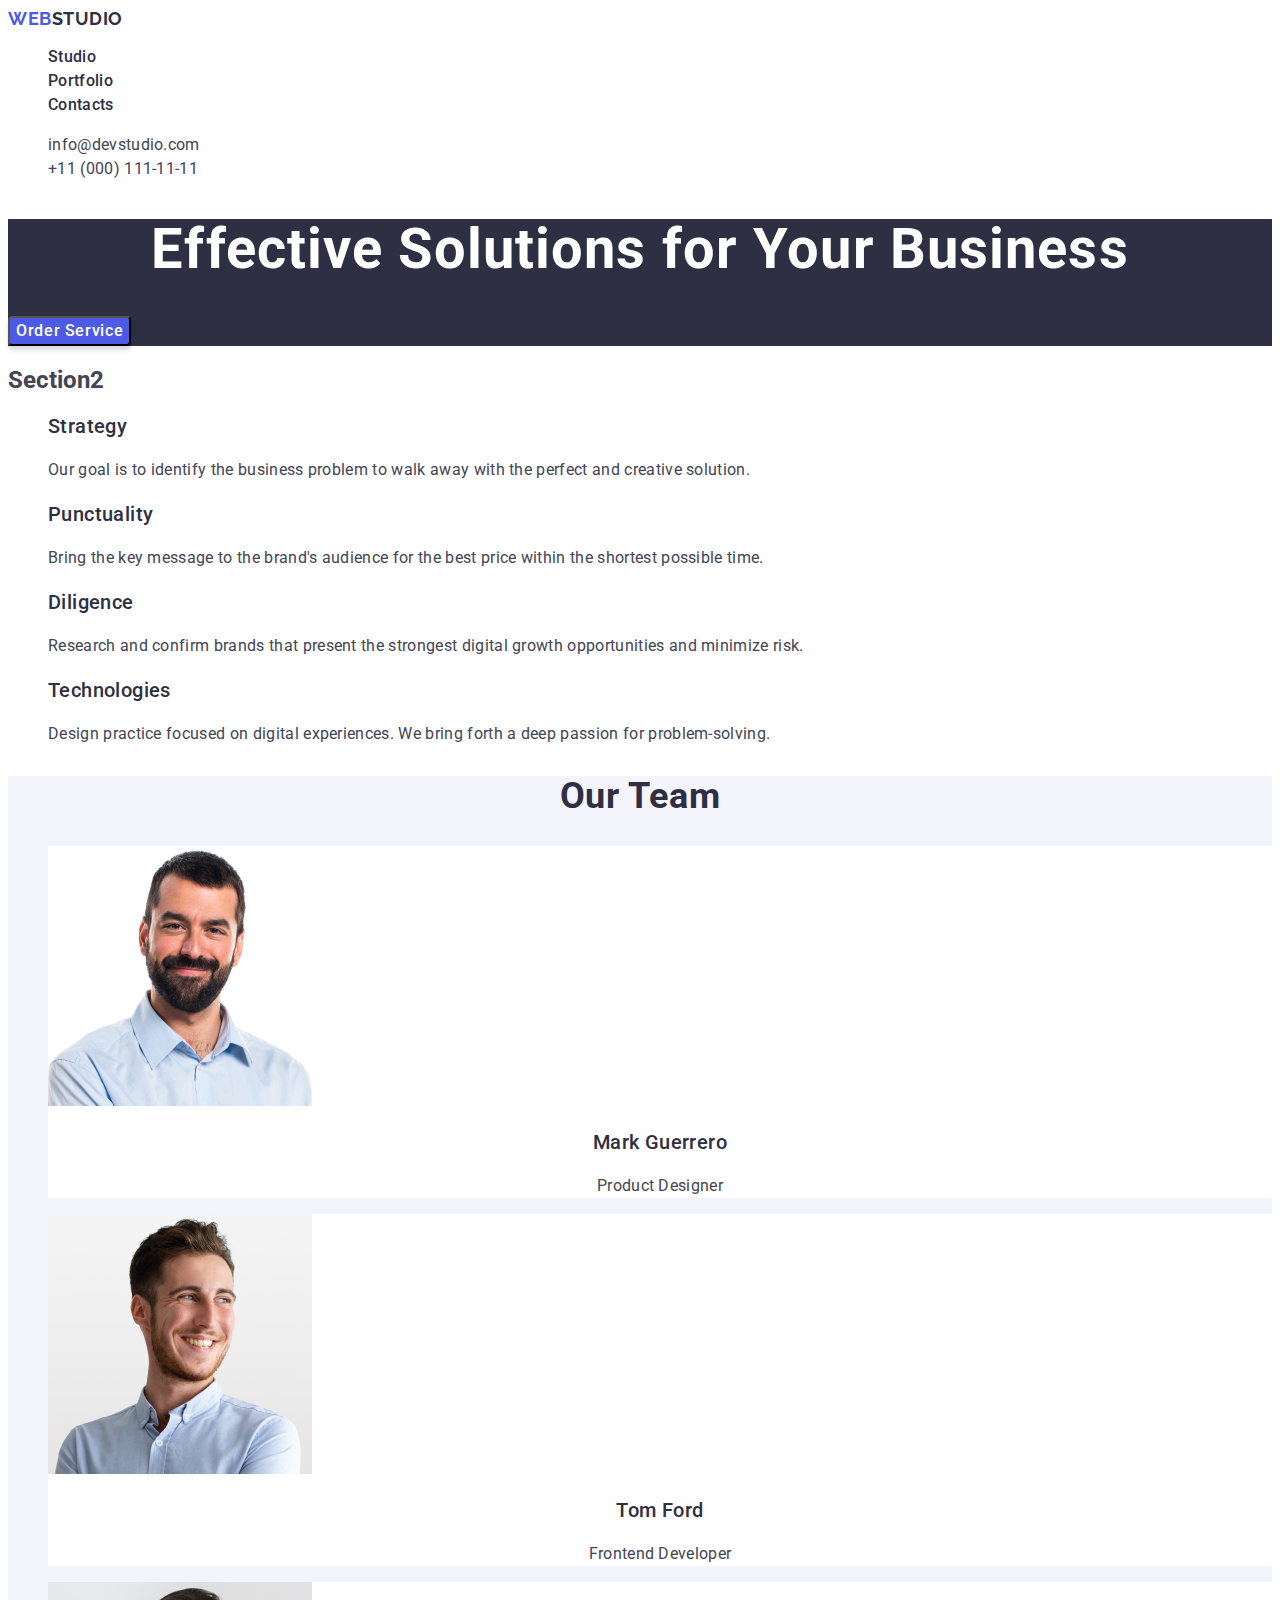
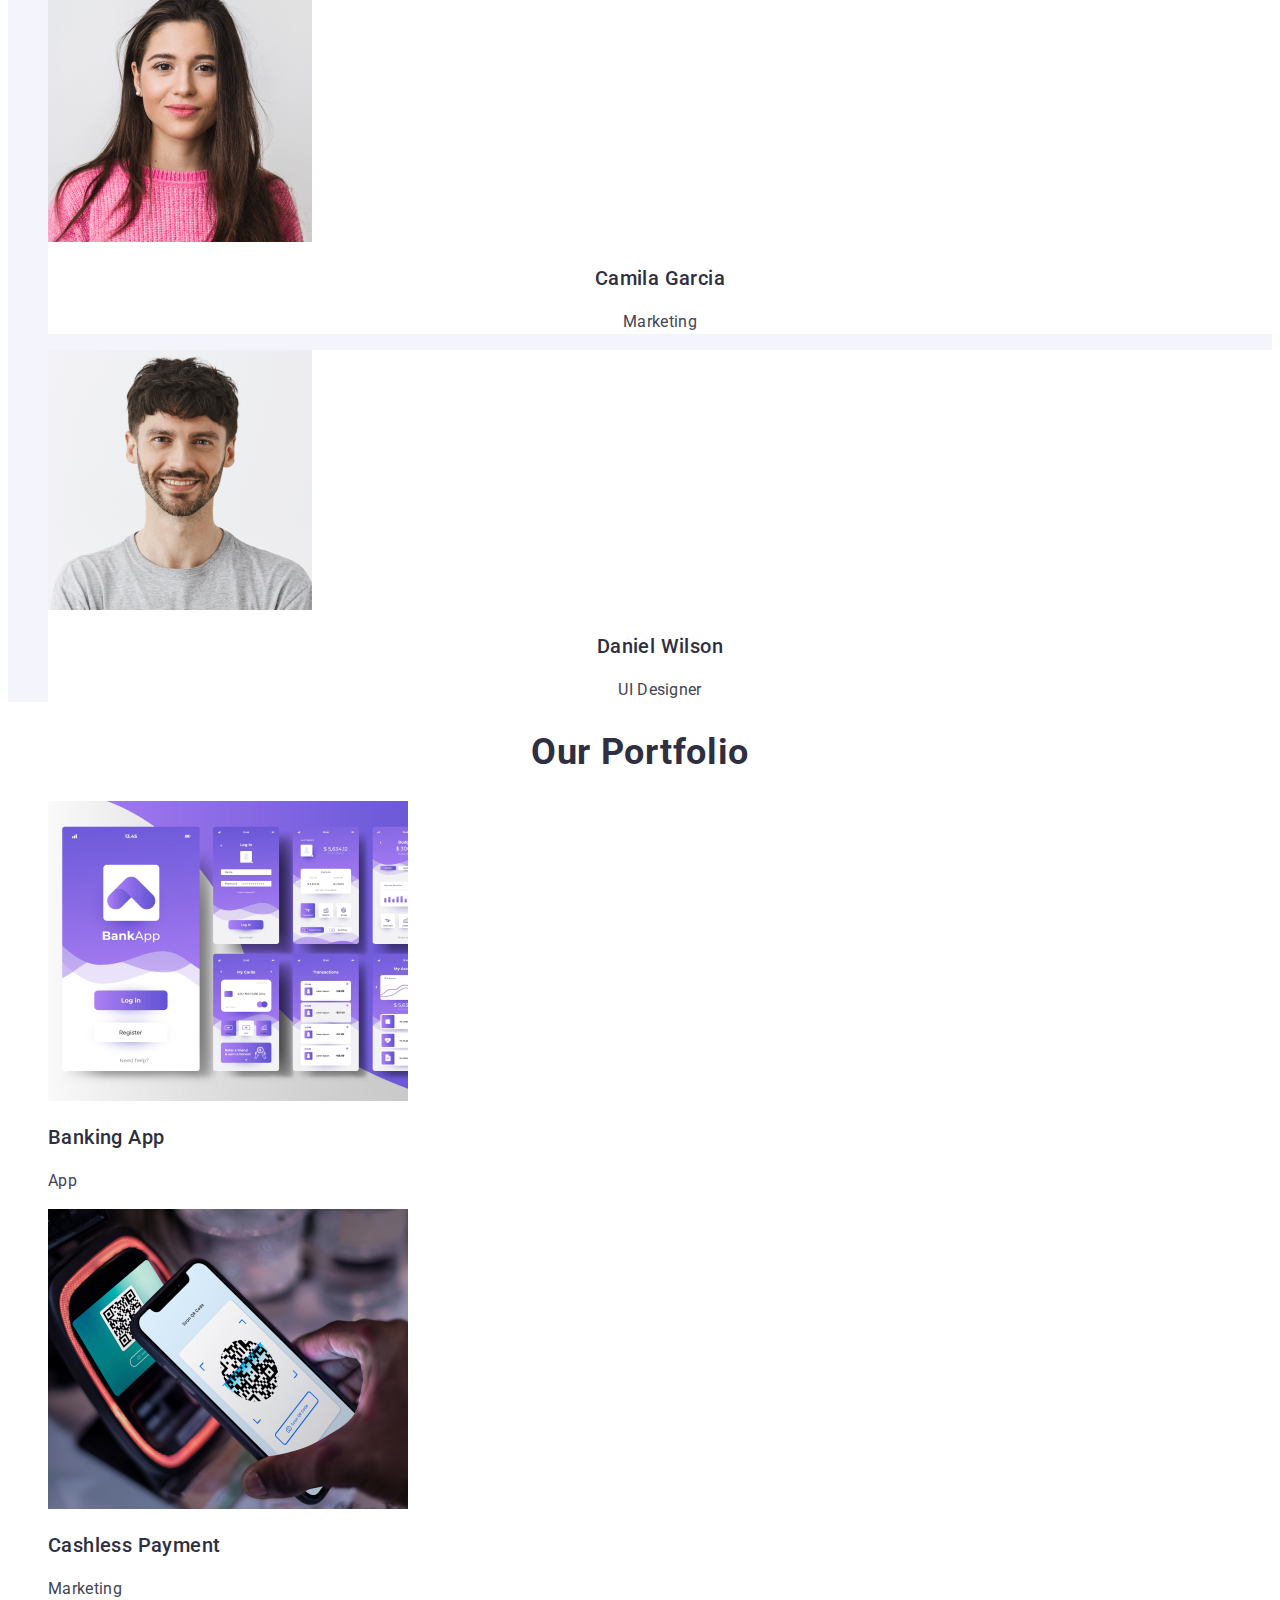
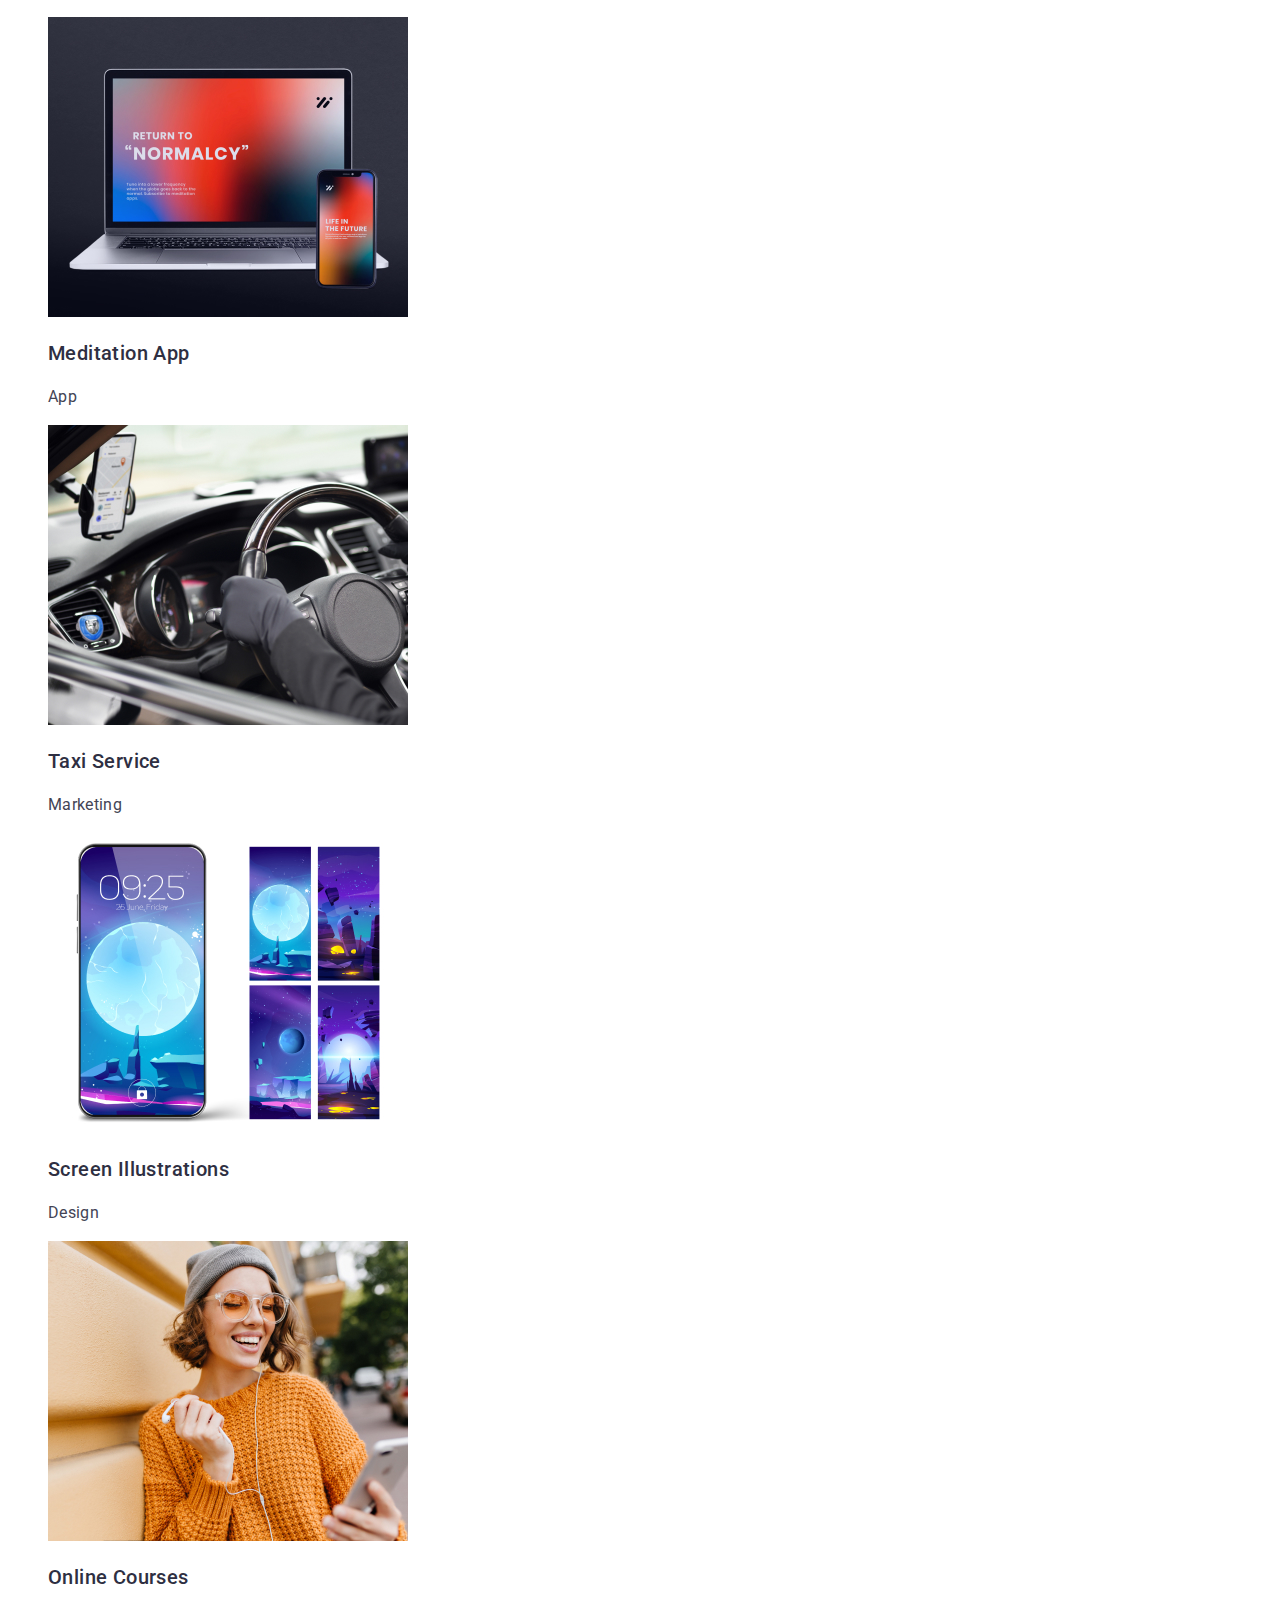
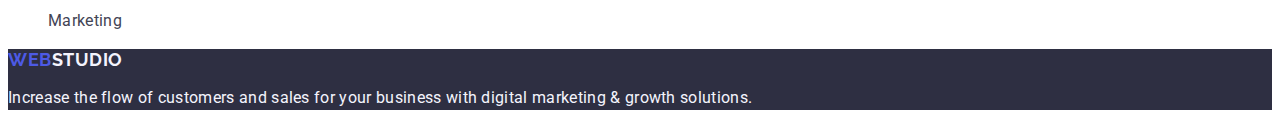
==== index.html @ 625af100 "hw-2" ====
<!DOCTYPE html>
<html lang="en">
  <head>
    <meta charset="UTF-8" />
    <meta name="viewport" content="width=device-width, initial-scale=1.0" />
    <title>Document</title>
    <link rel="preconnect" href="https://fonts.googleapis.com" />
    <link rel="preconnect" href="https://fonts.gstatic.com" crossorigin />
    <link
      href="https://fonts.googleapis.com/css2?family=Raleway:wght@700&family=Roboto:wght@400;500;700&display=swap"
      rel="stylesheet" />
    <link rel="stylesheet" href="./css/styles.css" />
  </head>
  <body>
    <!-- Section0 -->
    <header>
      <nav>
        <a class="logo-one-part" href="./index.html"
          >Web<span class="logo-two-part">Studio</span>
        </a>
        <ul>
          <li><a class="header-li" href="./index.html">Studio</a></li>
          <li><a class="header-li" href="./index.html">Portfolio</a></li>
          <li><a class="header-li" href="./index.html">Contacts</a></li>
        </ul>
      </nav>
      <!-- Address -->
      <address class="header-address-decor">
        <ul>
          <li>
            <a class="header-address" href="mailto:info@devstudio.com"
              >info@devstudio.com</a
            >
          </li>
          <li>
            <a class="header-address" href="tel:+110001111111"
              >+11 (000) 111-11-11</a
            >
          </li>
        </ul>
      </address>
    </header>
    <main>
      <!-- Section1 buton -->
      <section class="section1-decor">
        <h1 class="section1-text">Effective Solutions for Your Business</h1>
        <button class="button" type="button">Order Service</button>
      </section>
      <!-- Section2 -->
      <section>
        <h2>Section2</h2>
        <ul>
          <li>
            <h3 class="section2-text-h3">Strategy</h3>
            <p class="section2-text">
              Our goal is to identify the business problem to walk away with the
              perfect and creative solution.
            </p>
          </li>
          <li>
            <h3 class="section2-text-h3">Punctuality</h3>
            <p class="section2-text">
              Bring the key message to the brand's audience for the best price
              within the shortest possible time.
            </p>
          </li>
          <li>
            <h3 class="section2-text-h3">Diligence</h3>
            <p class="section2-text">
              Research and confirm brands that present the strongest digital
              growth opportunities and minimize risk.
            </p>
          </li>
          <li>
            <h3 class="section2-text-h3">Technologies</h3>
            <p class="section2-text">
              Design practice focused on digital experiences. We bring forth a
              deep passion for problem-solving.
            </p>
          </li>
        </ul>
      </section>
      <!-- Section3 -->
      <section class="section3-decor">
        <h2 class="section3-text-h2">Our Team</h2>

        <ul>
          <li class="section3-fon">
            <img
              src="./images/img.jpg"
              alt="Mark Guerrero"
              width="264"
              height="260" />
            <h3 class="section3-text-h3">Mark Guerrero</h3>
            <p class="section3-text">Product Designer</p>
          </li>
          <li class="section3-fon">
            <img
              src="./images/img-2.jpg"
              alt="Tom Ford"
              width="264"
              height="260" />
            <h3 class="section3-text-h3">Tom Ford</h3>
            <p class="section3-text">Frontend Developer</p>
          </li>
          <li class="section3-fon">
            <img
              src="./images/img-3.jpg"
              alt="Camila Garcia"
              width="264"
              height="260" />
            <h3 class="section3-text-h3">Camila Garcia</h3>
            <p class="section3-text">Marketing</p>
          </li>
          <li class="section3-fon">
            <img
              src="./images/img-4.jpg"
              alt="Daniel Wilson"
              width="264"
              height="260" />
            <h3 class="section3-text-h3">Daniel Wilson</h3>
            <p class="section3-text">UI Designer</p>
          </li>
        </ul>
      </section>
      <!-- Section4 -->
      <section>
        <h2 class="section4-text-h2">Our Portfolio</h2>
        <ul>
          <li>
            <img
              src="./images/BankingApp.jpg"
              alt="Banking App"
              width="360px"
              height="300px" />
            <h3 class="section4-text-h3">Banking App</h3>
            <p class="section4-text">App</p>
          </li>
        </ul>
        <ul>
          <li>
            <img
              src="./images/CashlessPayment.jpg"
              alt="Cashless Payment"
              width="360px"
              height="300px" />
            <h3 class="section4-text-h3">Cashless Payment</h3>
            <p class="section4-text">Marketing</p>
          </li>
        </ul>
        <ul>
          <li>
            <img
              src="./images/MeditationApp.jpg"
              alt="Meditation App"
              width="360px"
              height="300px" />
            <h3 class="section4-text-h3">Meditation App</h3>
            <p class="section4-text">App</p>
          </li>
        </ul>
        <ul>
          <li>
            <img
              src="./images/TaxiService.jpg"
              alt="Taxi Service"
              width="360px"
              height="300px" />
            <h3 class="section4-text-h3">Taxi Service</h3>
            <p class="section4-text">Marketing</p>
          </li>
        </ul>
        <ul>
          <li>
            <img
              src="./images/ScreenIllustrations.jpg"
              alt="Screen Illustrations"
              width="360px"
              height="300px" />
            <h3 class="section4-text-h3">Screen Illustrations</h3>
            <p class="section4-text">Design</p>
          </li>
        </ul>
        <ul>
          <li>
            <img
              src="./images/OnlineCourses.jpg"
              alt="Online Courses"
              width="360px"
              height="300px" />
            <h3 class="section4-text-h3">Online Courses</h3>
            <p class="section4-text">Marketing</p>
          </li>
        </ul>
      </section>
    </main>
    <!-- Section 5 -->
    <footer class="section5-decor">
      <a class="logo-one-part" href="./index.html"
        >Web<span class="logo-two-part-white">Studio</span>
      </a>
      <p class="section5-text">
        Increase the flow of customers and sales for your business with digital
        marketing & growth solutions.
      </p>
    </footer>
  </body>
</html>
---- css/styles.css ----
body{
  font-family: "Roboto", sans-serif;
  color:#434455;
  background-color:#FFFFFF;
}

a{
  text-decoration: none;
}

li{
  list-style-type: none;
}
  
/* logo and li */

.logo-one-part{
color: #4D5AE5;
font-family: "Raleway" , sans-serif;
font-size: 18px;
font-weight: 700;
line-height: 21px;
letter-spacing: 0.54px;
text-transform: uppercase;

}

.logo-two-part{
color: #2E2F42;
font-family: "Raleway", sans-serif;
font-size: 18px;
font-weight: 700;
line-height: 21px;
letter-spacing: 0.54px;
text-transform: uppercase;
}

.header-li{
color: #2E2F42;
font-size: 16px;
font-weight: 500;
line-height: 24px;
letter-spacing: 0.32px;
}

/* address */

.header-address-decor{
font-style: normal;
}

.header-address{
color: #434455;
font-size: 16px;
font-weight: 400;
line-height: 24px;
letter-spacing: 0.32px;
}
/* section1 Button */

.section1-decor{
background-color: #2E2F42;
}

.section1-text{
color:#FFF;
text-align: center;
font-size: 56px;
font-weight: 700;
line-height: 60px;
letter-spacing: 1.12px;

}

.button{
background-color: #4d5ae5;
color: #FFF;
font-family:"Roboto", sans-serif;
font-size: 16px;
font-weight: 500;
line-height: 24px;
letter-spacing: 0.64px;
border-radius: 4px;
box-shadow: 0px 4px 4px 0px rgba(0, 0, 0, 0.15);
}

/* Section2 */

.section2-text-h3{
color: #2E2F42;
font-size: 20px;
font-weight: 500;
line-height: 24px;
letter-spacing: 0.4px;
}

.section2-text{
color: #434455;
font-size: 16px;
font-weight: 400;
line-height: 24px;
letter-spacing: 0.32px;
}

/* Section3 */
.section3-decor{
background-color: #F4F4FD;
}

 .section3-fon{
background-color: #FFF ;
 }

.section3-text-h2 {
color: #2E2F42;
text-align: center;
font-size: 36px;
font-weight: 700;
line-height: 40px;
letter-spacing: 0.72px;
text-transform: capitalize;
}
.section3-text-h3 {
color:#2E2F42;
text-align: center;
font-size: 20px;
font-weight: 500;
line-height: 24px;
letter-spacing: 0.4px;
}
.section3-text {
color: #434455;
text-align: center;
font-size: 16px;
font-weight: 400;
line-height: 24px;
letter-spacing: 0.32px;
}
/* Section4 */

.section4-text-h2 {
color: #2E2F42;
text-align: center;
font-size: 36px;
font-weight: 700;
line-height: 40px;
letter-spacing: 0.72px;
text-transform: capitalize;
}
.section4-text-h3 {
color:#2E2F42;
font-size: 20px;
font-weight: 500;
line-height: 24px;
letter-spacing: 0.4px;
}
.section4-text {
color: #434455;
font-size: 16px;
font-weight: 400;
line-height: 24px;
letter-spacing: 0.32px;
}

/* Section5 */

.section5-decor{
background:  #2E2F42;
}

.logo-two-part-white {
color: #F4F4FD;
font-size: 18px;
font-weight: 700;
line-height: 21px;
letter-spacing: 0.54px;
text-transform: uppercase;
}
.section5-text {
color:  #F4F4FD;
font-size: 16px;
font-weight: 400;
line-height: 24px;
letter-spacing: 0.32px;
}
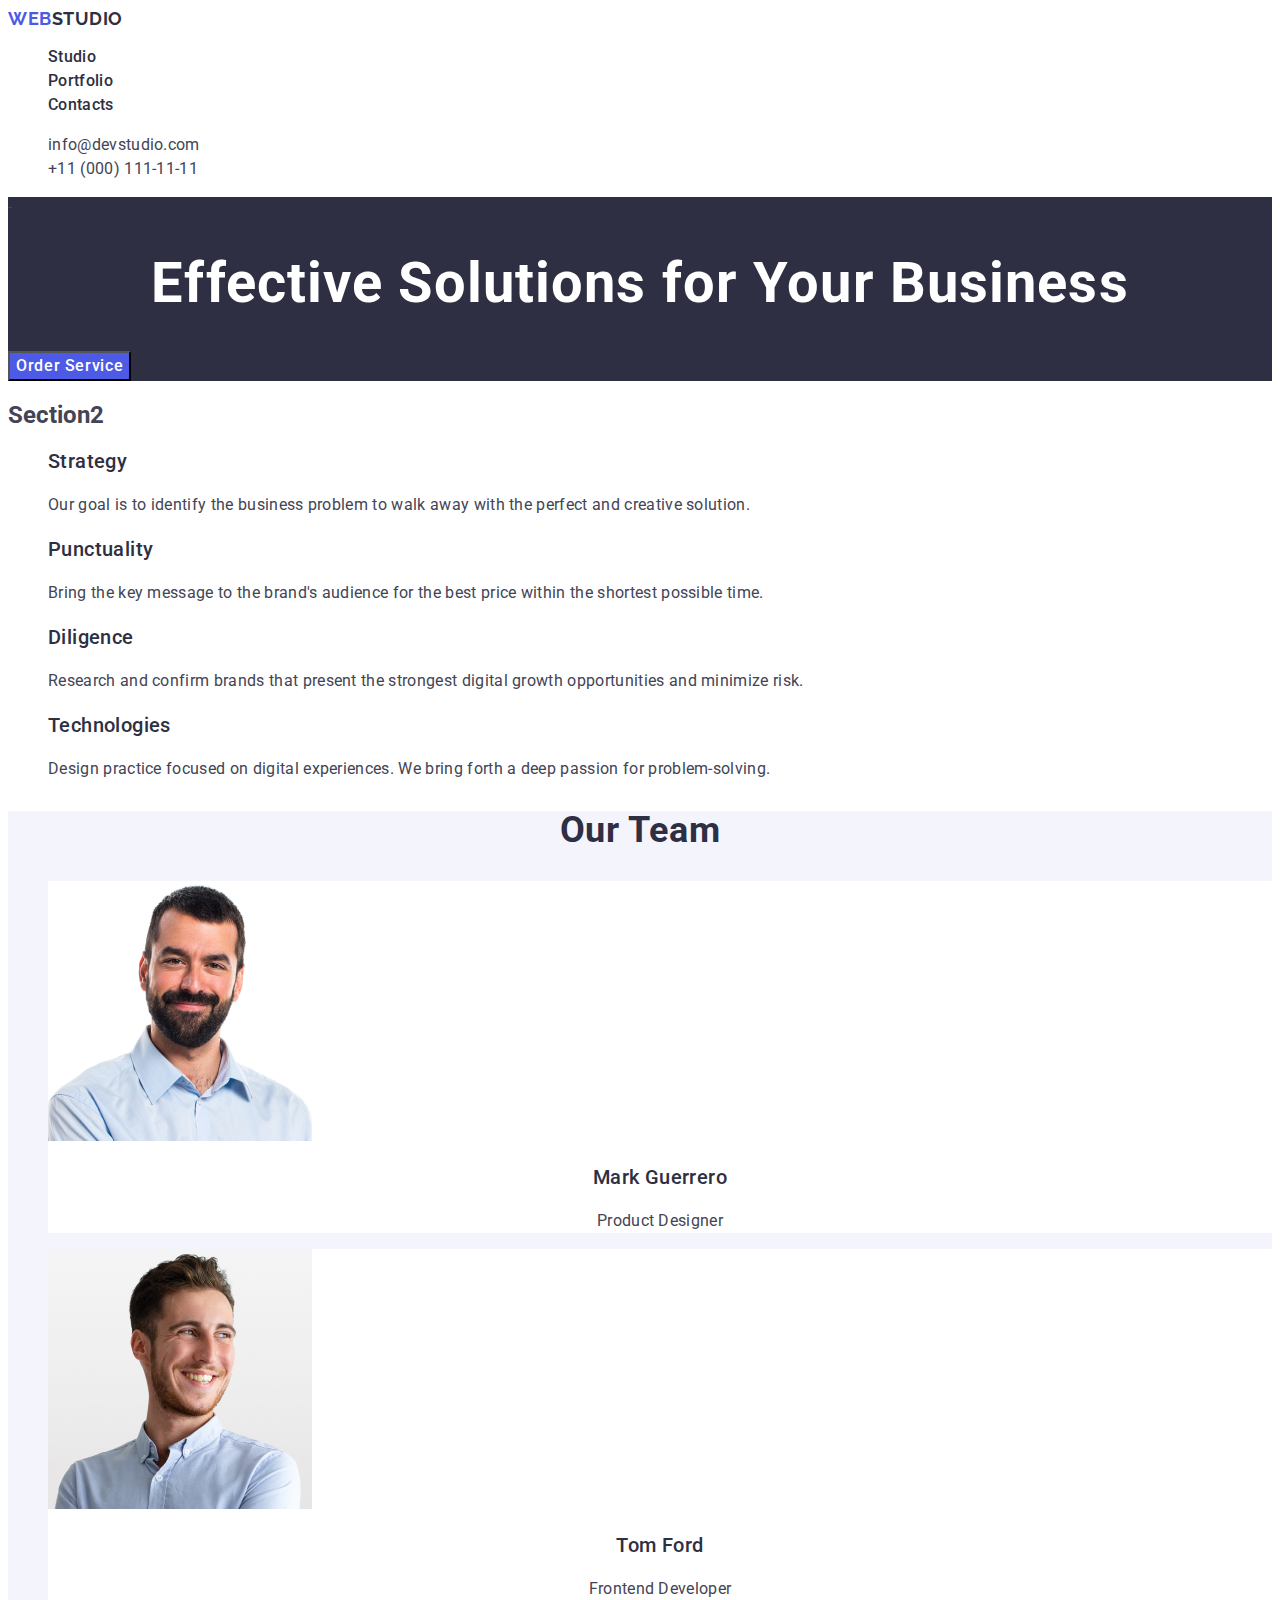
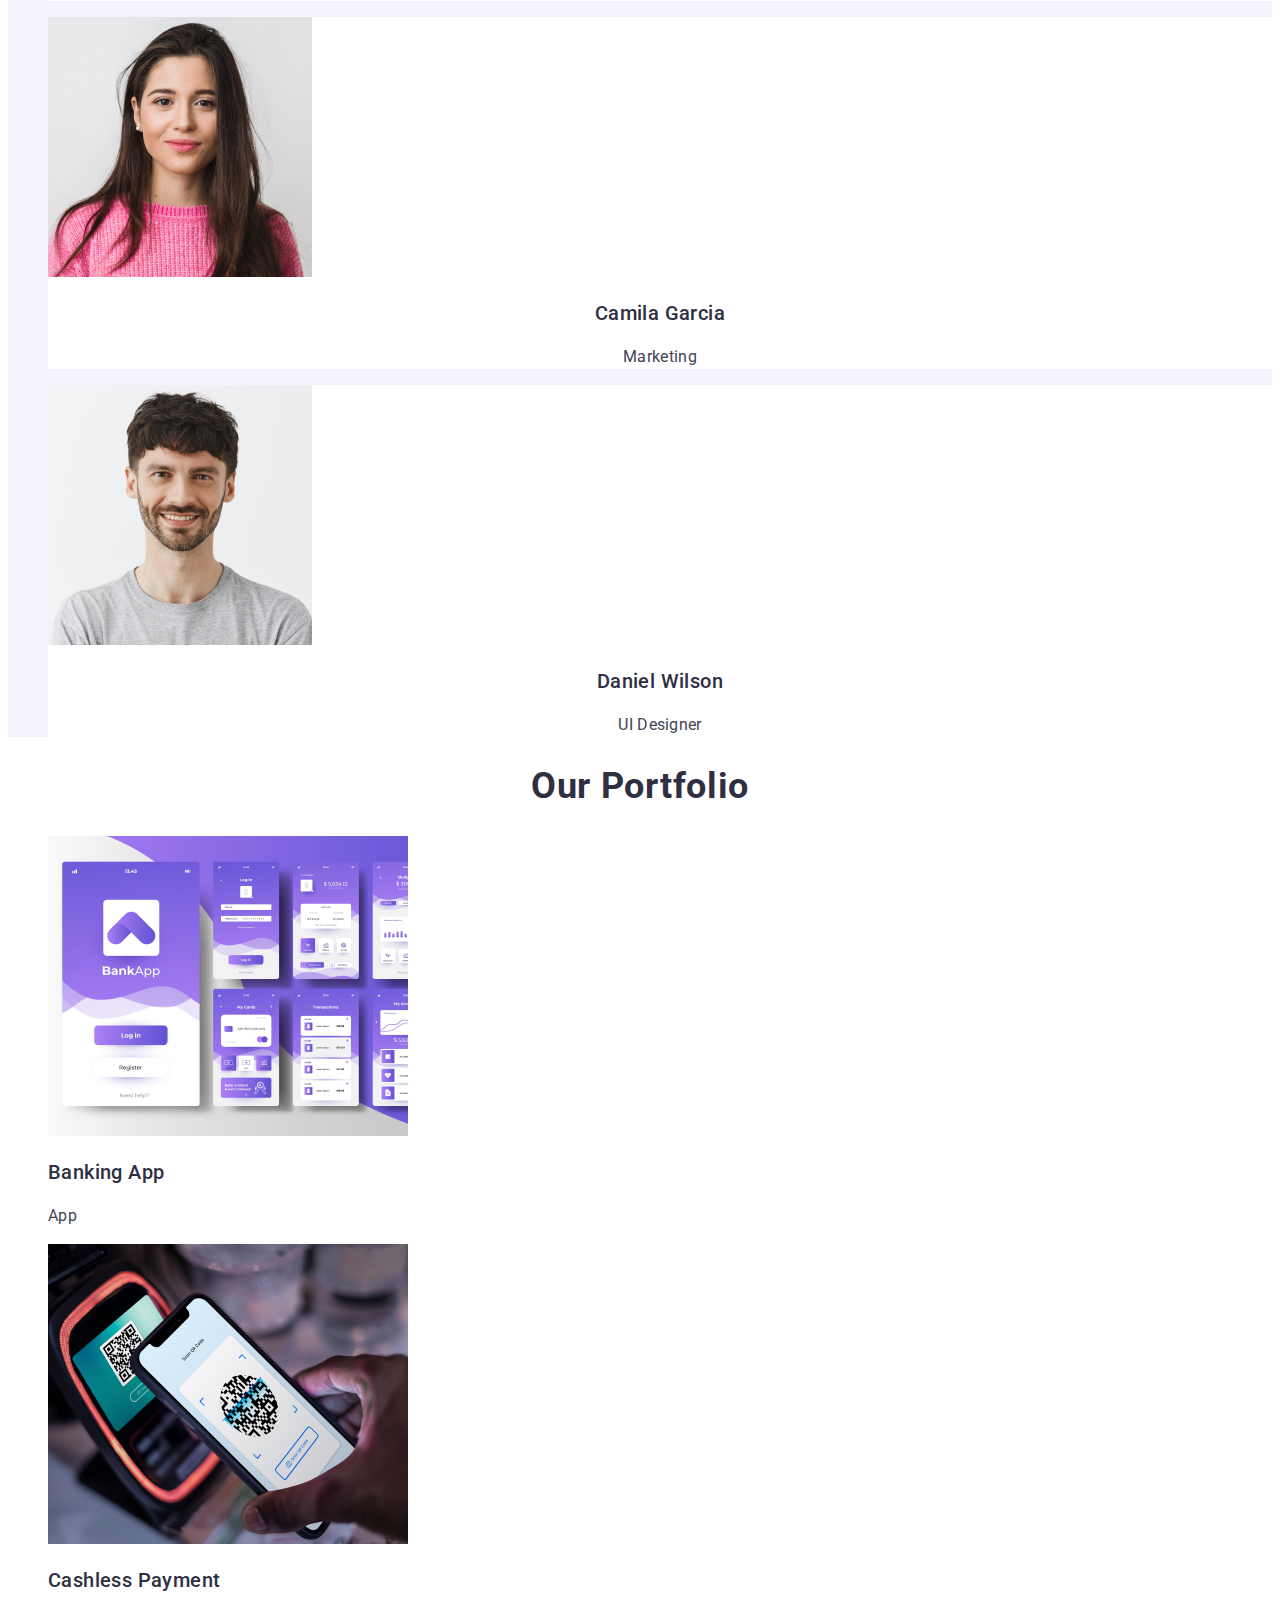
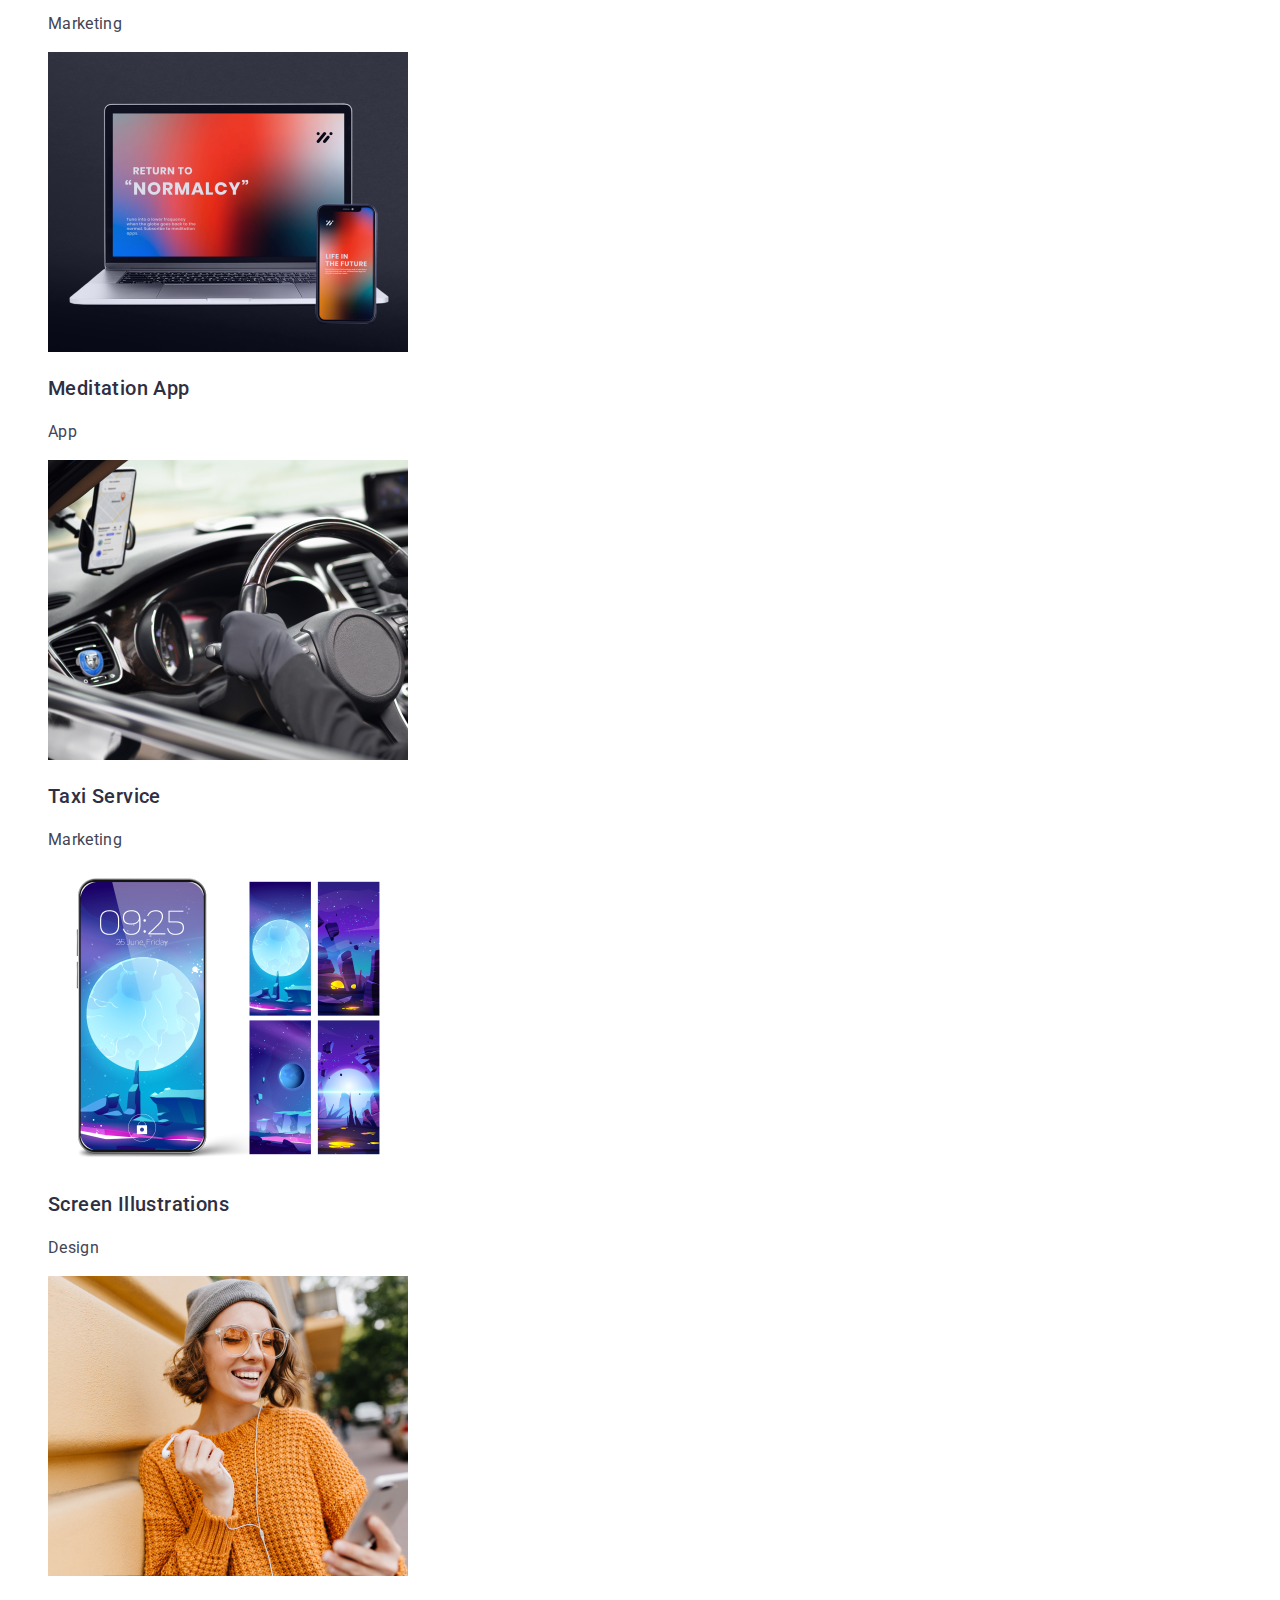
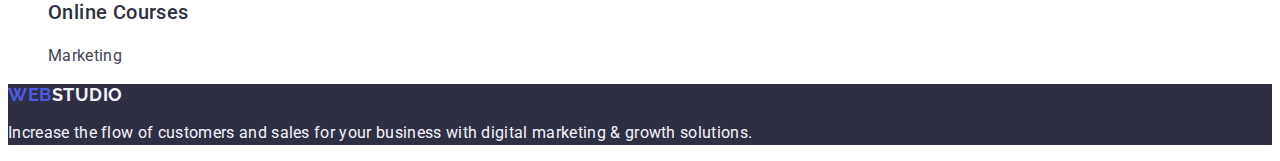
==== commit 83584b76: "123" ====
--- a/index.html
+++ b/index.html
@@ -20,8 +20,8 @@
         </a>
         <ul>
           <li><a class="header-li" href="./index.html">Studio</a></li>
-          <li><a class="header-li" href="./index.html">Portfolio</a></li>
-          <li><a class="header-li" href="./index.html">Contacts</a></li>
+          <li><a class="header-li" href="">Portfolio</a></li>
+          <li><a class="header-li" href="">Contacts</a></li>
         </ul>
       </nav>
       <!-- Address -->
@@ -42,8 +42,9 @@
     </header>
     <main>
       <!-- Section1 buton -->
-      <section class="section1-decor">
-        <h1 class="section1-text">Effective Solutions for Your Business</h1>
+      <section class="section-one-decor">
+        -
+        <h1 class="section-one-text">Effective Solutions for Your Business</h1>
         <button class="button" type="button">Order Service</button>
       </section>
       <!-- Section2 -->
@@ -51,29 +52,29 @@
         <h2>Section2</h2>
         <ul>
           <li>
-            <h3 class="section2-text-h3">Strategy</h3>
-            <p class="section2-text">
+            <h3 class="section-two-text-hhh">Strategy</h3>
+            <p class="section-two-text">
               Our goal is to identify the business problem to walk away with the
               perfect and creative solution.
             </p>
           </li>
           <li>
-            <h3 class="section2-text-h3">Punctuality</h3>
-            <p class="section2-text">
+            <h3 class="section-two-text-hhh">Punctuality</h3>
+            <p class="section-two-text">
               Bring the key message to the brand's audience for the best price
               within the shortest possible time.
             </p>
           </li>
           <li>
-            <h3 class="section2-text-h3">Diligence</h3>
-            <p class="section2-text">
+            <h3 class="section-two-text-hhh">Diligence</h3>
+            <p class="section-two-text">
               Research and confirm brands that present the strongest digital
               growth opportunities and minimize risk.
             </p>
           </li>
           <li>
-            <h3 class="section2-text-h3">Technologies</h3>
-            <p class="section2-text">
+            <h3 class="section-two-text-hhh">Technologies</h3>
+            <p class="section-two-text">
               Design practice focused on digital experiences. We bring forth a
               deep passion for problem-solving.
             </p>
@@ -81,45 +82,45 @@
         </ul>
       </section>
       <!-- Section3 -->
-      <section class="section3-decor">
-        <h2 class="section3-text-h2">Our Team</h2>
+      <section class="section-three-decor">
+        <h2 class="section-three-text-hh">Our Team</h2>
 
         <ul>
-          <li class="section3-fon">
+          <li class="section-three-fon">
             <img
               src="./images/img.jpg"
               alt="Mark Guerrero"
               width="264"
               height="260" />
-            <h3 class="section3-text-h3">Mark Guerrero</h3>
-            <p class="section3-text">Product Designer</p>
-          </li>
-          <li class="section3-fon">
+            <h3 class="section-three-text-hhh">Mark Guerrero</h3>
+            <p class="section-three-text">Product Designer</p>
+          </li>
+          <li class="section-three-fon">
             <img
               src="./images/img-2.jpg"
               alt="Tom Ford"
               width="264"
               height="260" />
-            <h3 class="section3-text-h3">Tom Ford</h3>
-            <p class="section3-text">Frontend Developer</p>
-          </li>
-          <li class="section3-fon">
+            <h3 class="section-three-text-hhh">Tom Ford</h3>
+            <p class="section-three-text">Frontend Developer</p>
+          </li>
+          <li class="section-three-fon">
             <img
               src="./images/img-3.jpg"
               alt="Camila Garcia"
               width="264"
               height="260" />
-            <h3 class="section3-text-h3">Camila Garcia</h3>
-            <p class="section3-text">Marketing</p>
-          </li>
-          <li class="section3-fon">
+            <h3 class="section-three-text-hhh">Camila Garcia</h3>
+            <p class="section-three-text">Marketing</p>
+          </li>
+          <li class="section-three-fon">
             <img
               src="./images/img-4.jpg"
               alt="Daniel Wilson"
               width="264"
               height="260" />
-            <h3 class="section3-text-h3">Daniel Wilson</h3>
-            <p class="section3-text">UI Designer</p>
+            <h3 class="section-three-text-hhh">Daniel Wilson</h3>
+            <p class="section-three-text">UI Designer</p>
           </li>
         </ul>
       </section>
@@ -195,11 +196,11 @@
       </section>
     </main>
     <!-- Section 5 -->
-    <footer class="section5-decor">
+    <footer class="section-five-decor">
       <a class="logo-one-part" href="./index.html"
         >Web<span class="logo-two-part-white">Studio</span>
       </a>
-      <p class="section5-text">
+      <p class="section-five-text">
         Increase the flow of customers and sales for your business with digital
         marketing & growth solutions.
       </p>
--- a/css/styles.css
+++ b/css/styles.css
@@ -19,7 +19,7 @@
 font-family: "Raleway" , sans-serif;
 font-size: 18px;
 font-weight: 700;
-line-height: 21px;
+line-height: 1.17;
 letter-spacing: 0.54px;
 text-transform: uppercase;
 
@@ -30,7 +30,7 @@
 font-family: "Raleway", sans-serif;
 font-size: 18px;
 font-weight: 700;
-line-height: 21px;
+line-height: 1.17;
 letter-spacing: 0.54px;
 text-transform: uppercase;
 }
@@ -43,6 +43,13 @@
 letter-spacing: 0.32px;
 }
 
+.header-li:hover,
+.header-li:focus{
+  color: #404BBF;
+  font-size: 16px;
+  font-weight: 500;
+  }
+
 /* address */
 
 .header-address-decor{
@@ -56,19 +63,25 @@
 line-height: 24px;
 letter-spacing: 0.32px;
 }
+.header-address:hover,
+.header-address:focus{
+color: #404BBF;
+font-size: 16px;
+font-weight: 500;
+}
 /* section1 Button */
 
-.section1-decor{
+.section-one-decor{
 background-color: #2E2F42;
 }
 
-.section1-text{
+.section-one-text{
 color:#FFF;
 text-align: center;
 font-size: 56px;
 font-weight: 700;
-line-height: 60px;
-letter-spacing: 1.12px;
+line-height: 1.07;
+letter-spacing: 0.02em;
 
 }
 
@@ -78,15 +91,22 @@
 font-family:"Roboto", sans-serif;
 font-size: 16px;
 font-weight: 500;
-line-height: 24px;
-letter-spacing: 0.64px;
-border-radius: 4px;
-box-shadow: 0px 4px 4px 0px rgba(0, 0, 0, 0.15);
+line-height: 1.5;
+letter-spacing: 0.04em;
+cursor: pointer;
+}
+
+.button:hover, 
+.button:focus{
+  background-color: #404bbf;
+  color: #fff;
+  font-size: 16px;
+  font-weight: 500;
 }
 
 /* Section2 */
 
-.section2-text-h3{
+.section-two-text-hhh{
 color: #2E2F42;
 font-size: 20px;
 font-weight: 500;
@@ -94,7 +114,7 @@
 letter-spacing: 0.4px;
 }
 
-.section2-text{
+.section-two-text{
 color: #434455;
 font-size: 16px;
 font-weight: 400;
@@ -103,15 +123,42 @@
 }
 
 /* Section3 */
-.section3-decor{
+.section-three-decor{
 background-color: #F4F4FD;
 }
 
- .section3-fon{
+ .section-three-fon{
 background-color: #FFF ;
  }
 
-.section3-text-h2 {
+.section-three-text-hh {
+color: #2E2F42;
+text-align: center;
+font-size: 36px;
+font-weight: 700;
+line-height: 1.11;
+letter-spacing: 0.72px;
+text-transform: capitalize;
+}
+.section-three-text-hhh {
+color:#2E2F42;
+text-align: center;
+font-size: 20px;
+font-weight: 500;
+line-height: 24px;
+letter-spacing: 0.4px;
+}
+.section-three-text {
+color: #434455;
+text-align: center;
+font-size: 16px;
+font-weight: 400;
+line-height: 24px;
+letter-spacing: 0.32px;
+}
+/* Section4 */
+
+.section4-text-h2 {
 color: #2E2F42;
 text-align: center;
 font-size: 36px;
@@ -120,33 +167,6 @@
 letter-spacing: 0.72px;
 text-transform: capitalize;
 }
-.section3-text-h3 {
-color:#2E2F42;
-text-align: center;
-font-size: 20px;
-font-weight: 500;
-line-height: 24px;
-letter-spacing: 0.4px;
-}
-.section3-text {
-color: #434455;
-text-align: center;
-font-size: 16px;
-font-weight: 400;
-line-height: 24px;
-letter-spacing: 0.32px;
-}
-/* Section4 */
-
-.section4-text-h2 {
-color: #2E2F42;
-text-align: center;
-font-size: 36px;
-font-weight: 700;
-line-height: 40px;
-letter-spacing: 0.72px;
-text-transform: capitalize;
-}
 .section4-text-h3 {
 color:#2E2F42;
 font-size: 20px;
@@ -164,7 +184,7 @@
 
 /* Section5 */
 
-.section5-decor{
+.section-five-decor{
 background:  #2E2F42;
 }
 
@@ -176,7 +196,7 @@
 letter-spacing: 0.54px;
 text-transform: uppercase;
 }
-.section5-text {
+.section-five-text {
 color:  #F4F4FD;
 font-size: 16px;
 font-weight: 400;
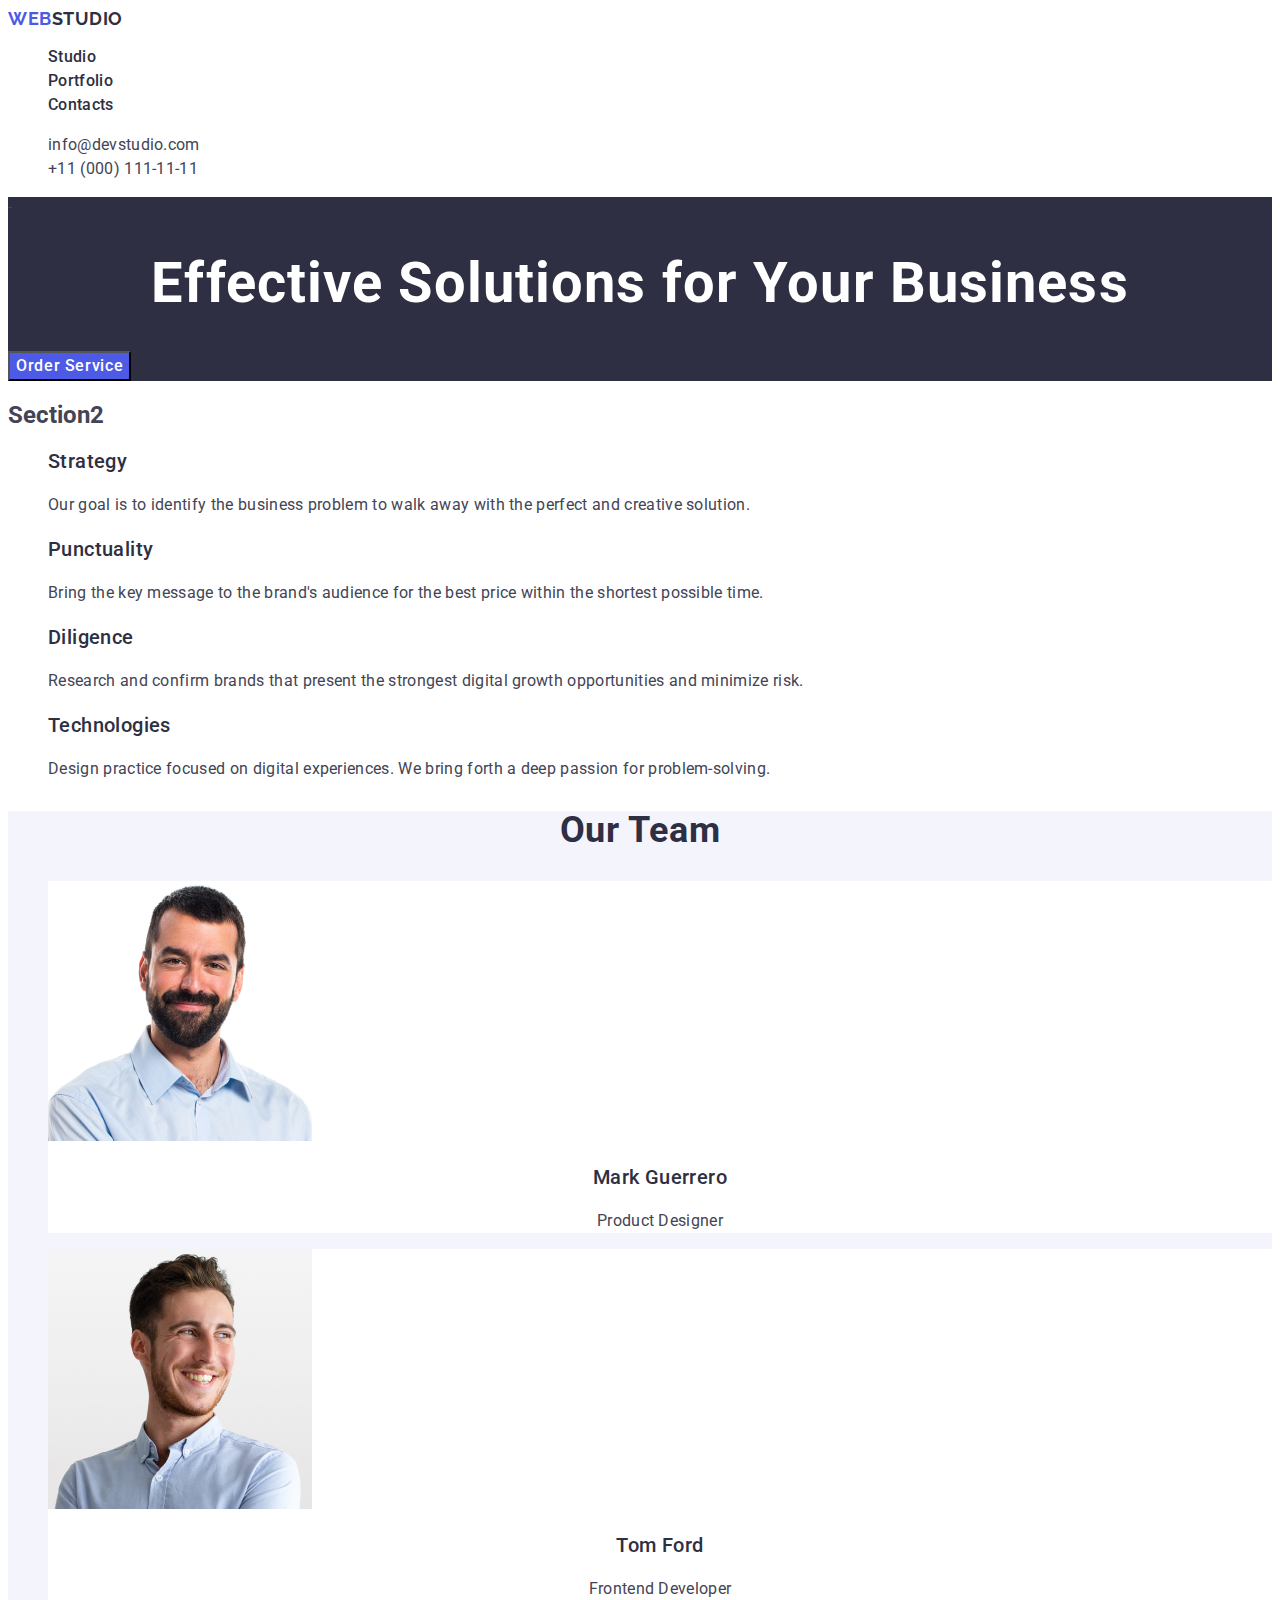
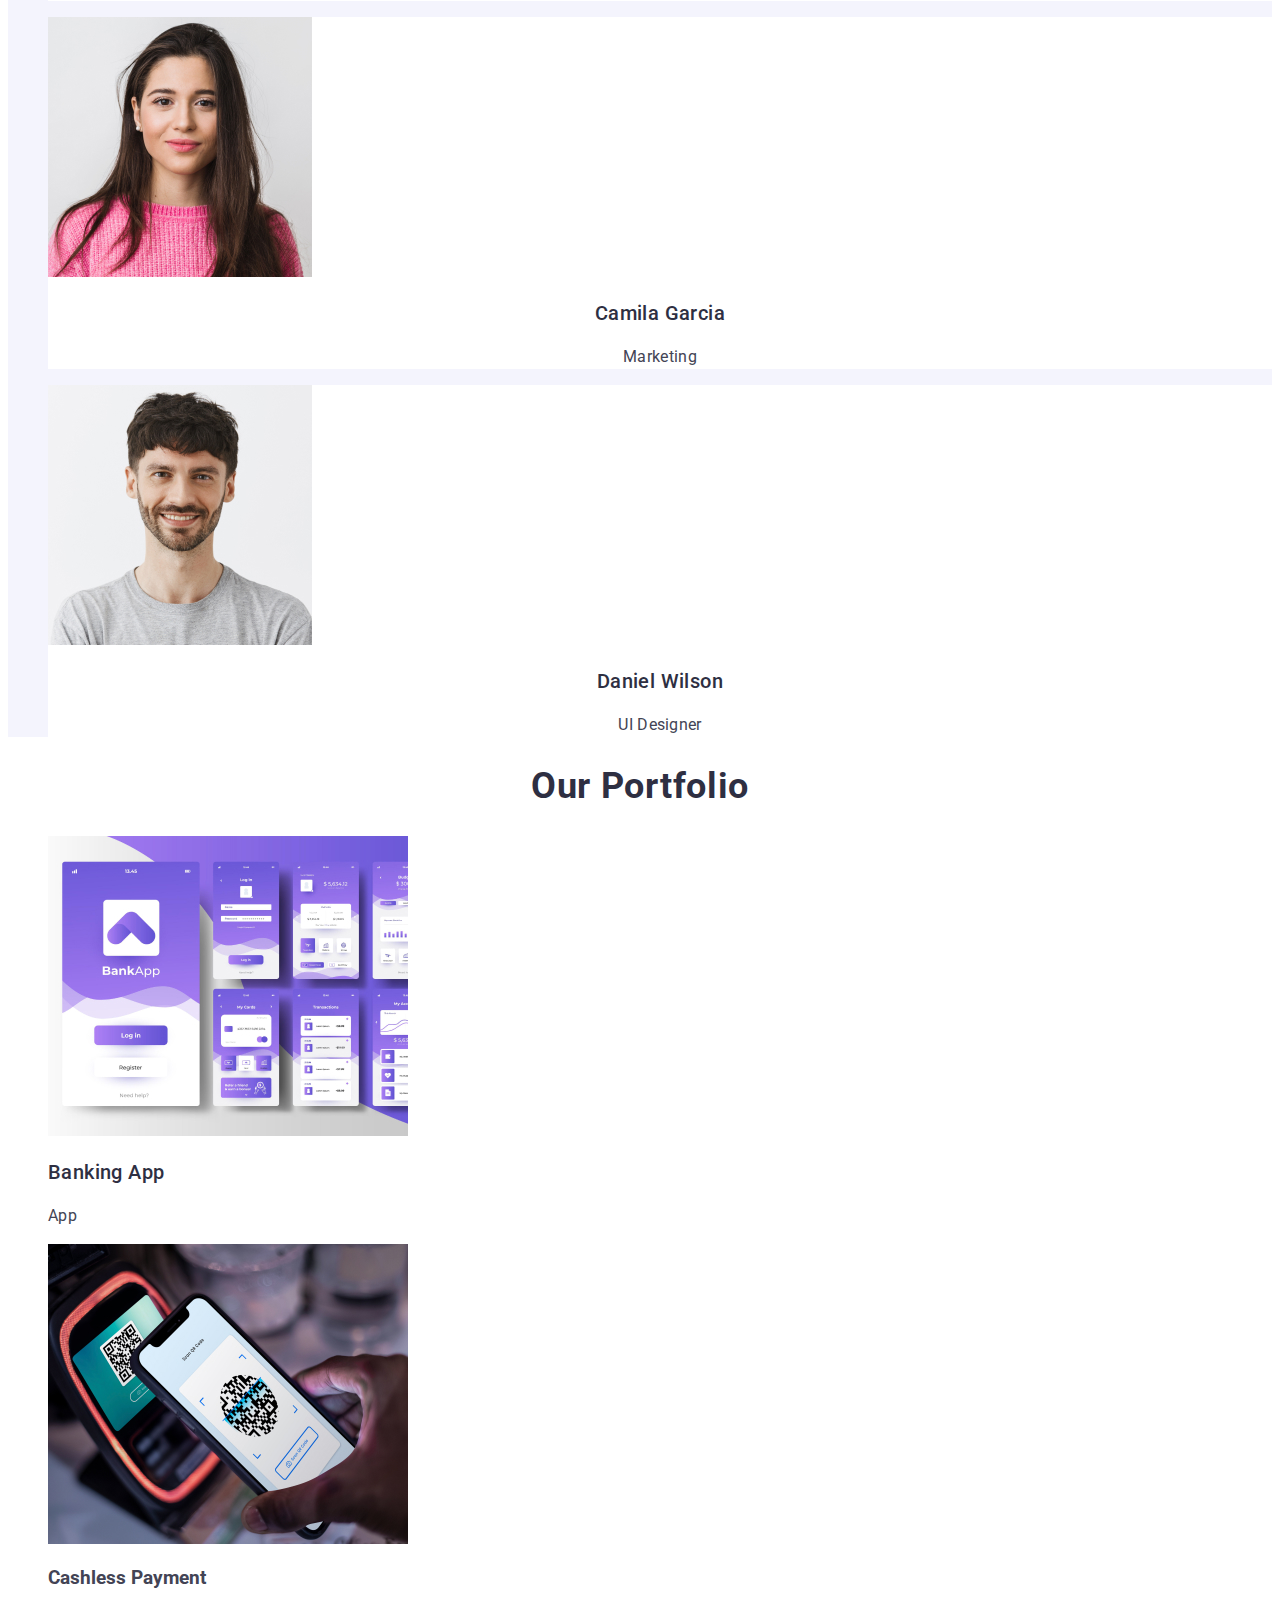
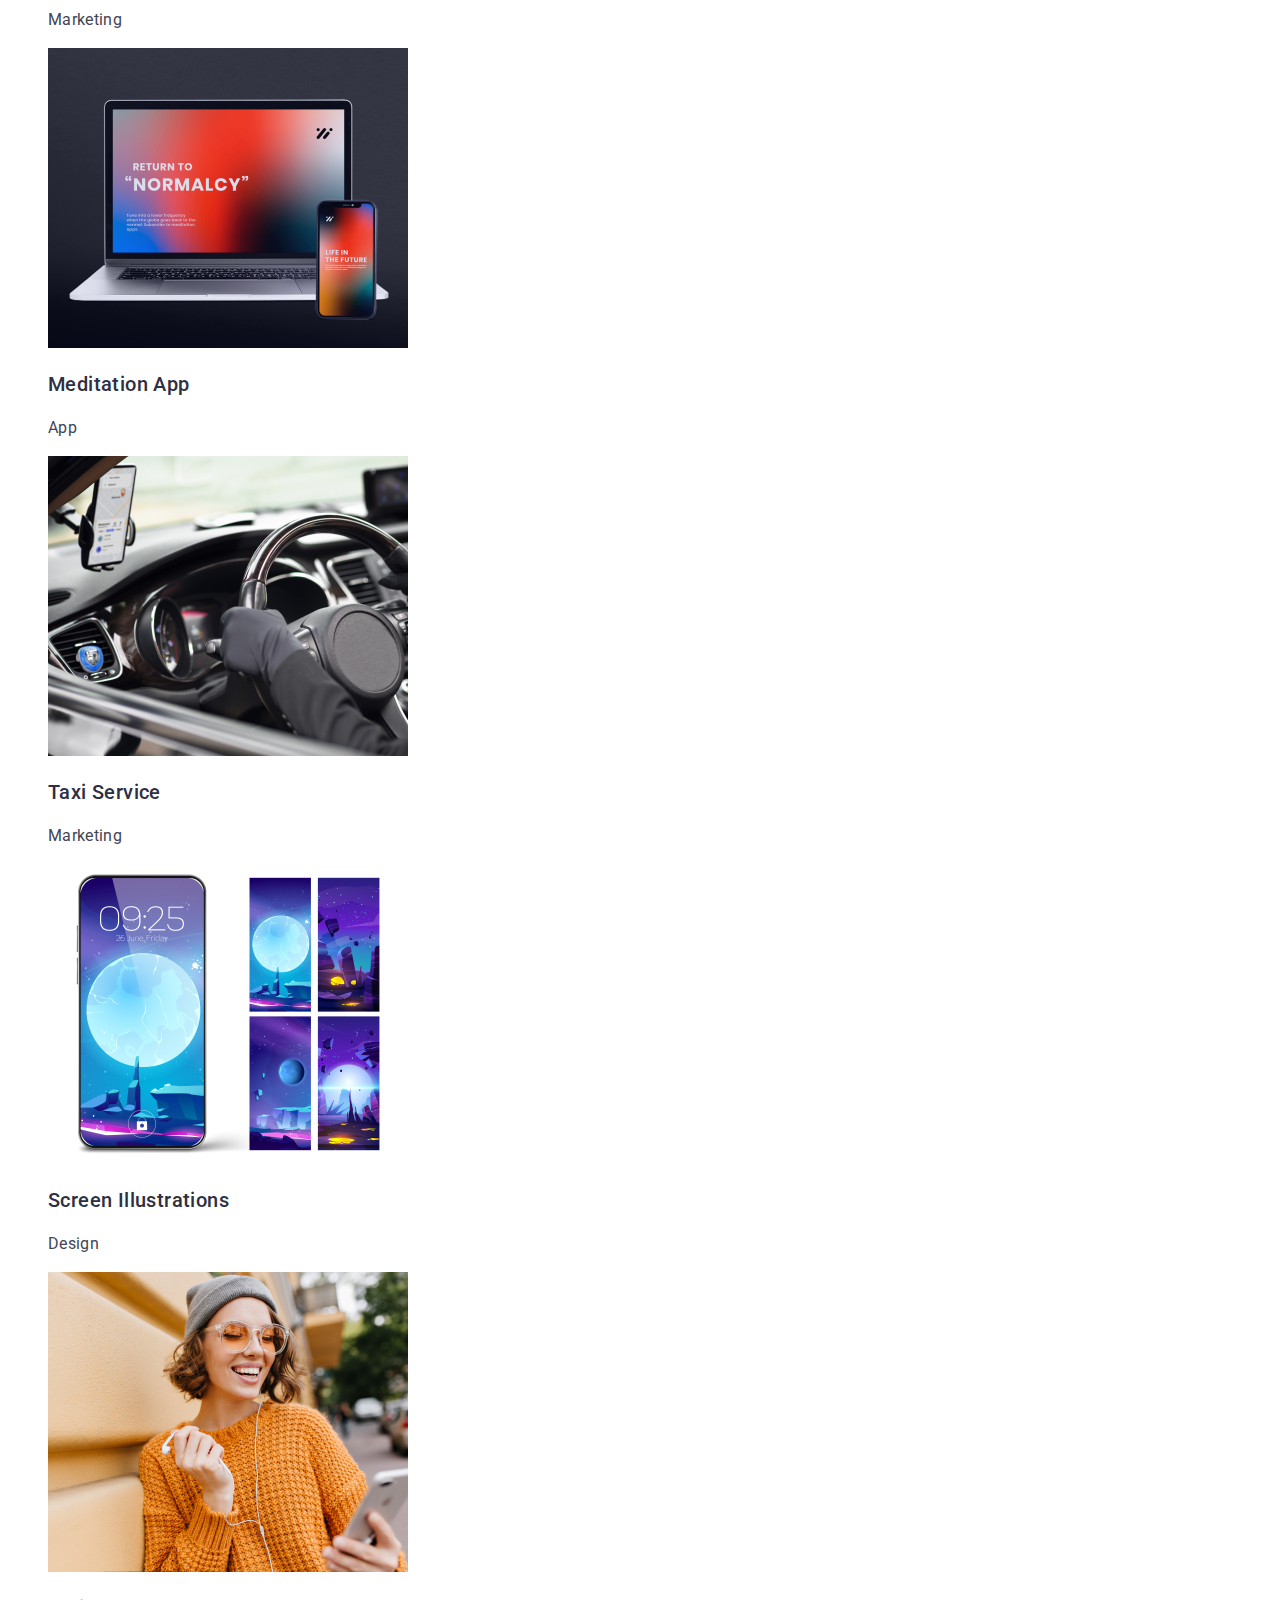
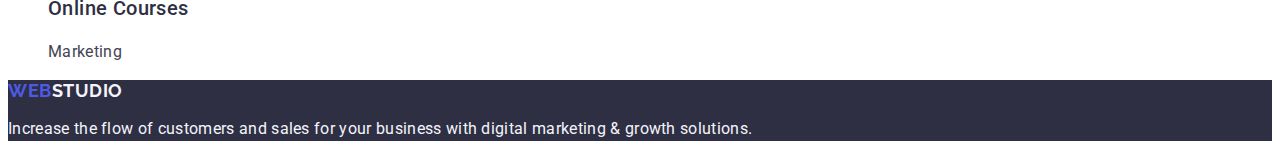
==== commit d6ef682f: "q1112" ====
--- a/index.html
+++ b/index.html
@@ -126,16 +126,12 @@
       </section>
       <!-- Section4 -->
       <section>
-        <h2 class="section4-text-h2">Our Portfolio</h2>
-        <ul>
-          <li>
-            <img
-              src="./images/BankingApp.jpg"
-              alt="Banking App"
-              width="360px"
-              height="300px" />
-            <h3 class="section4-text-h3">Banking App</h3>
-            <p class="section4-text">App</p>
+        <h2 class="section-four-text-hh">Our Portfolio</h2>
+        <ul>
+          <li>
+            <img src="./images/BankingApp.jpg" alt="Banking App" width="360" />
+            <h3 class="section-four-text-hhh">Banking App</h3>
+            <p class="section-four-text">App</p>
           </li>
         </ul>
         <ul>
@@ -143,10 +139,9 @@
             <img
               src="./images/CashlessPayment.jpg"
               alt="Cashless Payment"
-              width="360px"
-              height="300px" />
-            <h3 class="section4-text-h3">Cashless Payment</h3>
-            <p class="section4-text">Marketing</p>
+              width="360" />
+            <h3 class="ssection-four-text-hhh">Cashless Payment</h3>
+            <p class="section-four-text">Marketing</p>
           </li>
         </ul>
         <ul>
@@ -154,10 +149,9 @@
             <img
               src="./images/MeditationApp.jpg"
               alt="Meditation App"
-              width="360px"
-              height="300px" />
-            <h3 class="section4-text-h3">Meditation App</h3>
-            <p class="section4-text">App</p>
+              width="360" />
+            <h3 class="section-four-text-hhh">Meditation App</h3>
+            <p class="section-four-text">App</p>
           </li>
         </ul>
         <ul>
@@ -165,10 +159,9 @@
             <img
               src="./images/TaxiService.jpg"
               alt="Taxi Service"
-              width="360px"
-              height="300px" />
-            <h3 class="section4-text-h3">Taxi Service</h3>
-            <p class="section4-text">Marketing</p>
+              width="360" />
+            <h3 class="section-four-text-hhh">Taxi Service</h3>
+            <p class="section-four-text">Marketing</p>
           </li>
         </ul>
         <ul>
@@ -176,10 +169,9 @@
             <img
               src="./images/ScreenIllustrations.jpg"
               alt="Screen Illustrations"
-              width="360px"
-              height="300px" />
-            <h3 class="section4-text-h3">Screen Illustrations</h3>
-            <p class="section4-text">Design</p>
+              width="360" />
+            <h3 class="section-four-text-hhh">Screen Illustrations</h3>
+            <p class="section-four-text">Design</p>
           </li>
         </ul>
         <ul>
@@ -187,10 +179,9 @@
             <img
               src="./images/OnlineCourses.jpg"
               alt="Online Courses"
-              width="360px"
-              height="300px" />
-            <h3 class="section4-text-h3">Online Courses</h3>
-            <p class="section4-text">Marketing</p>
+              width="360" />
+            <h3 class="section-four-text-hhh">Online Courses</h3>
+            <p class="section-four-text">Marketing</p>
           </li>
         </ul>
       </section>
--- a/css/styles.css
+++ b/css/styles.css
@@ -158,7 +158,7 @@
 }
 /* Section4 */
 
-.section4-text-h2 {
+.section-four-text-hh {
 color: #2E2F42;
 text-align: center;
 font-size: 36px;
@@ -167,14 +167,14 @@
 letter-spacing: 0.72px;
 text-transform: capitalize;
 }
-.section4-text-h3 {
+.section-four-text-hhh {
 color:#2E2F42;
 font-size: 20px;
 font-weight: 500;
 line-height: 24px;
 letter-spacing: 0.4px;
 }
-.section4-text {
+.section-four-text {
 color: #434455;
 font-size: 16px;
 font-weight: 400;
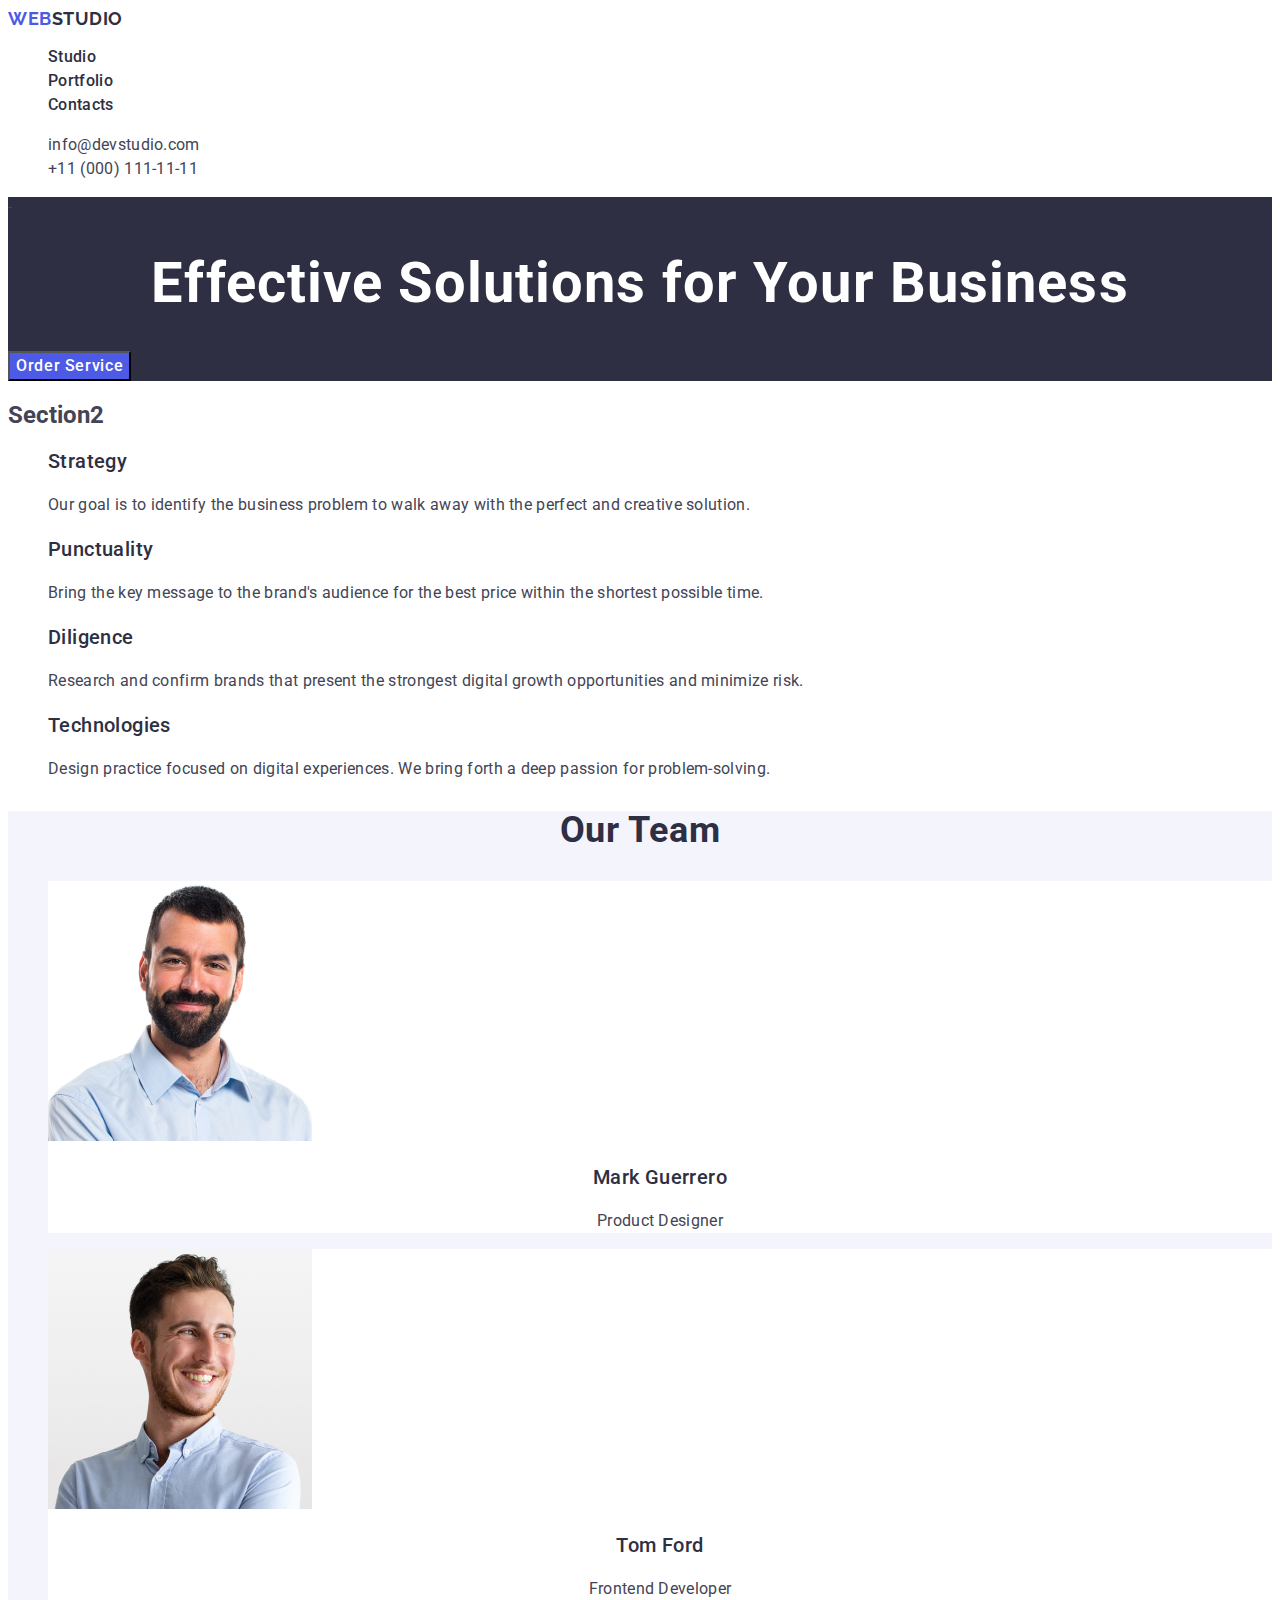
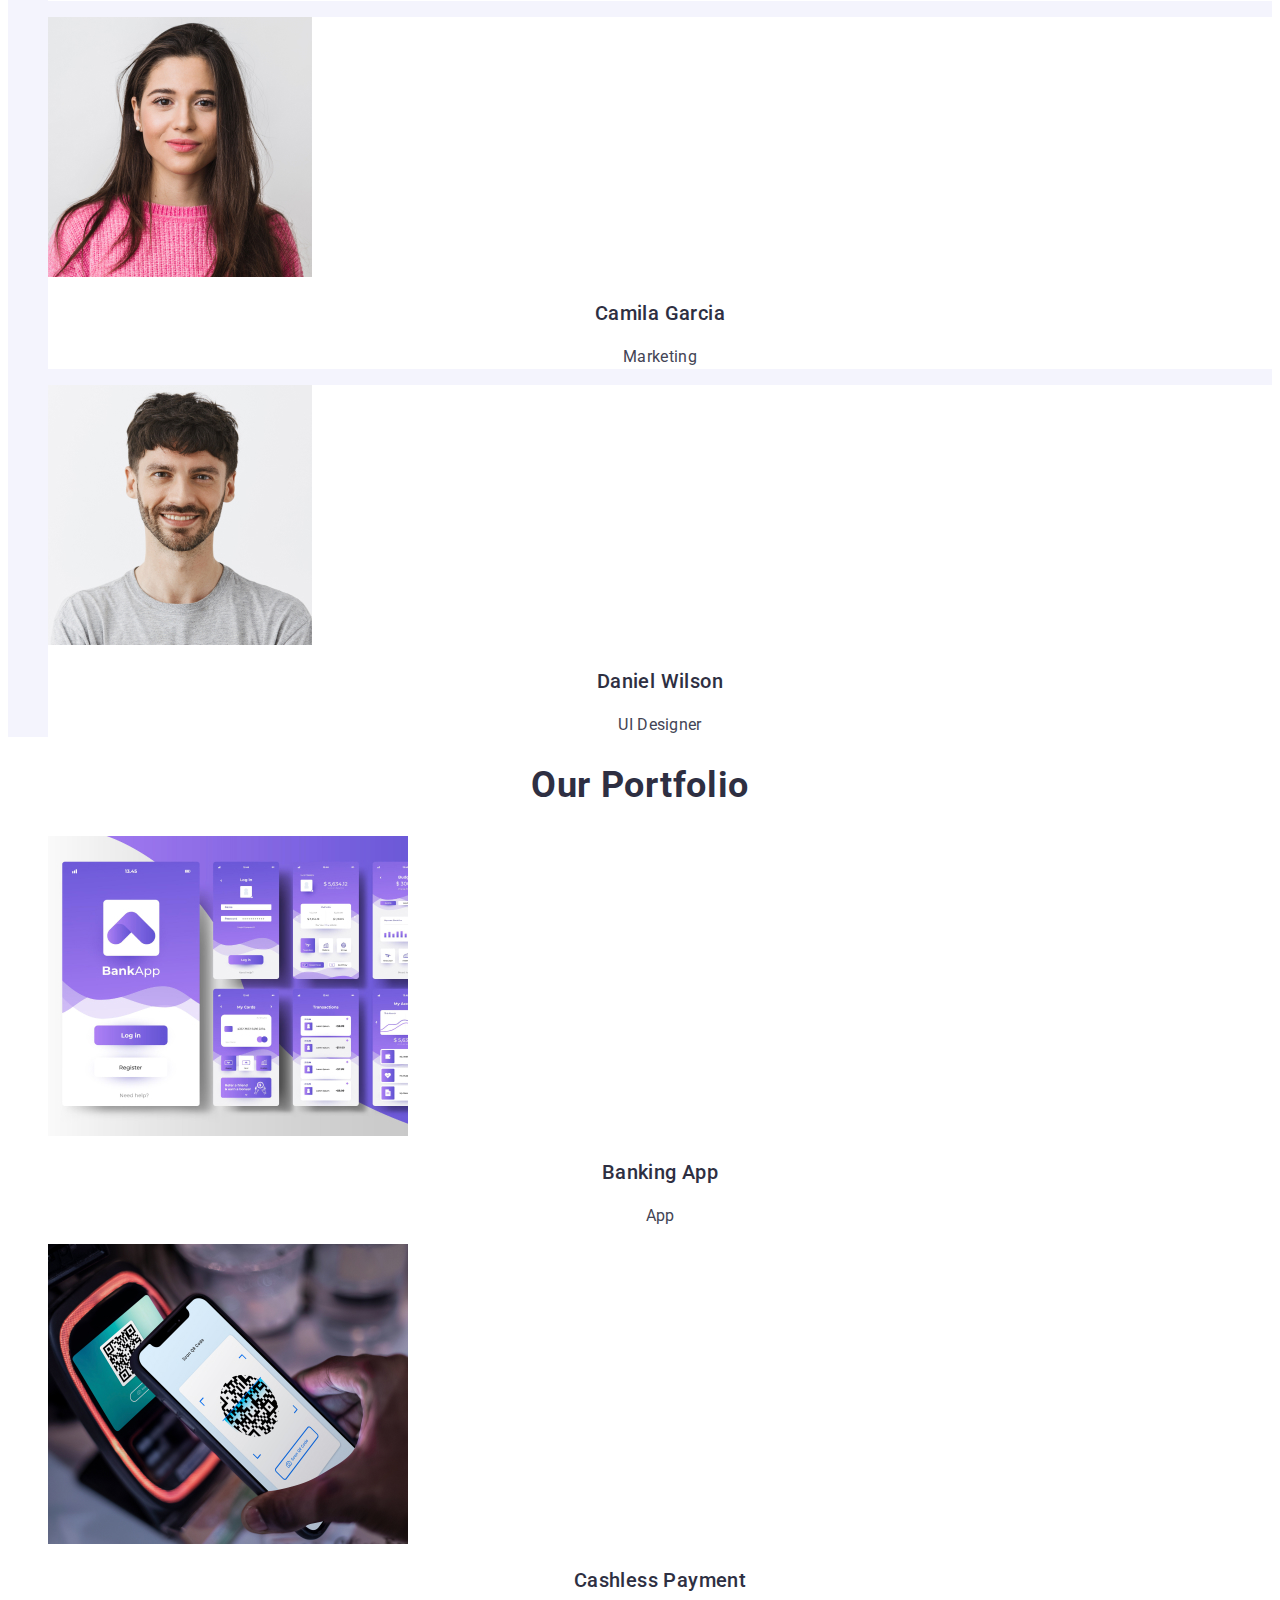
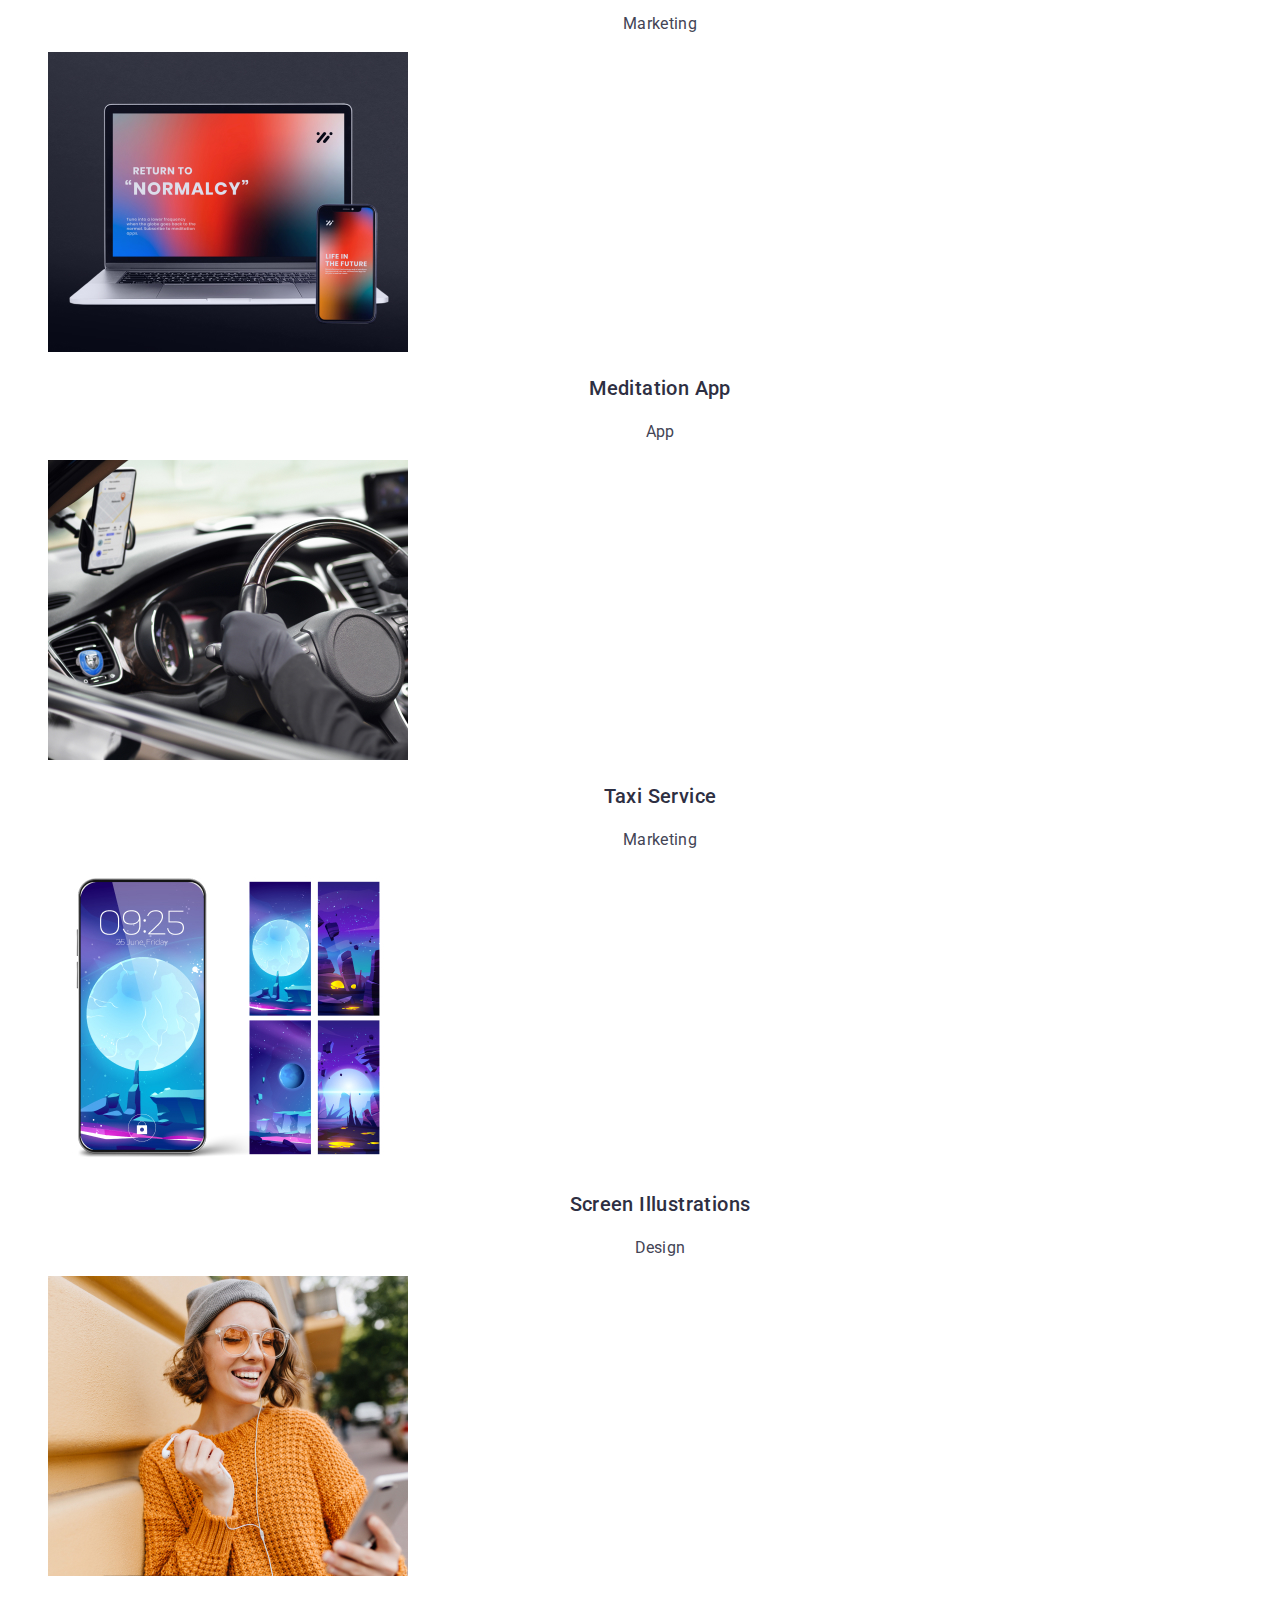
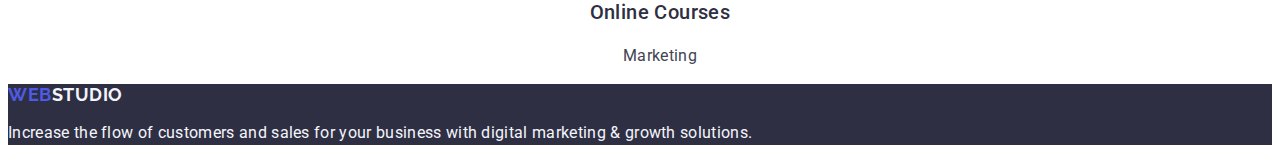
==== commit 771796ae: "123" ====
--- a/index.html
+++ b/index.html
@@ -126,62 +126,62 @@
       </section>
       <!-- Section4 -->
       <section>
-        <h2 class="section-four-text-hh">Our Portfolio</h2>
-        <ul>
-          <li>
-            <img src="./images/BankingApp.jpg" alt="Banking App" width="360" />
-            <h3 class="section-four-text-hhh">Banking App</h3>
-            <p class="section-four-text">App</p>
-          </li>
-        </ul>
-        <ul>
-          <li>
-            <img
-              src="./images/CashlessPayment.jpg"
-              alt="Cashless Payment"
-              width="360" />
-            <h3 class="ssection-four-text-hhh">Cashless Payment</h3>
-            <p class="section-four-text">Marketing</p>
-          </li>
-        </ul>
-        <ul>
-          <li>
-            <img
-              src="./images/MeditationApp.jpg"
-              alt="Meditation App"
-              width="360" />
-            <h3 class="section-four-text-hhh">Meditation App</h3>
-            <p class="section-four-text">App</p>
-          </li>
-        </ul>
-        <ul>
-          <li>
-            <img
-              src="./images/TaxiService.jpg"
-              alt="Taxi Service"
-              width="360" />
-            <h3 class="section-four-text-hhh">Taxi Service</h3>
-            <p class="section-four-text">Marketing</p>
-          </li>
-        </ul>
-        <ul>
-          <li>
-            <img
-              src="./images/ScreenIllustrations.jpg"
-              alt="Screen Illustrations"
-              width="360" />
-            <h3 class="section-four-text-hhh">Screen Illustrations</h3>
-            <p class="section-four-text">Design</p>
-          </li>
-        </ul>
-        <ul>
-          <li>
-            <img
-              src="./images/OnlineCourses.jpg"
-              alt="Online Courses"
-              width="360" />
-            <h3 class="section-four-text-hhh">Online Courses</h3>
-            <p class="section-four-text">Marketing</p>
+        <h2 class="section-three-text-hh">Our Portfolio</h2>
+        <ul>
+          <li>
+            <img src="./images/banking-app.jpg" width="360" alt="Banking App" />
+            <h3 class="section-three-text-hhh">Banking App</h3>
+            <p class="section-three-text">App</p>
+          </li>
+        </ul>
+        <ul>
+          <li>
+            <img
+              src="./images/cashless-payment.jpg"
+              width="360"
+              alt="Cashless Payment" />
+            <h3 class="section-three-text-hhh">Cashless Payment</h3>
+            <p class="section-three-text">Marketing</p>
+          </li>
+        </ul>
+        <ul>
+          <li>
+            <img
+              src="./images/meditation-app.jpg"
+              width="360"
+              alt="Meditation App" />
+            <h3 class="section-three-text-hhh">Meditation App</h3>
+            <p class="section-three-text">App</p>
+          </li>
+        </ul>
+        <ul>
+          <li>
+            <img
+              src="./images/taxi-service.jpg"
+              width="360"
+              alt="Taxi Service" />
+            <h3 class="section-three-text-hhh">Taxi Service</h3>
+            <p class="section-three-text">Marketing</p>
+          </li>
+        </ul>
+        <ul>
+          <li>
+            <img
+              src="./images/screen-illustrations.jpg"
+              width="360"
+              alt="Screen Illustrations" />
+            <h3 class="section-three-text-hhh">Screen Illustrations</h3>
+            <p class="section-three-text">Design</p>
+          </li>
+        </ul>
+        <ul>
+          <li>
+            <img
+              src="./images/online-courses.jpg"
+              width="360"
+              alt="Online Courses" />
+            <h3 class="section-three-text-hhh">Online Courses</h3>
+            <p class="section-three-text">Marketing</p>
           </li>
         </ul>
       </section>
--- a/css/styles.css
+++ b/css/styles.css
@@ -158,29 +158,6 @@
 }
 /* Section4 */
 
-.section-four-text-hh {
-color: #2E2F42;
-text-align: center;
-font-size: 36px;
-font-weight: 700;
-line-height: 40px;
-letter-spacing: 0.72px;
-text-transform: capitalize;
-}
-.section-four-text-hhh {
-color:#2E2F42;
-font-size: 20px;
-font-weight: 500;
-line-height: 24px;
-letter-spacing: 0.4px;
-}
-.section-four-text {
-color: #434455;
-font-size: 16px;
-font-weight: 400;
-line-height: 24px;
-letter-spacing: 0.32px;
-}
 
 /* Section5 */
 
